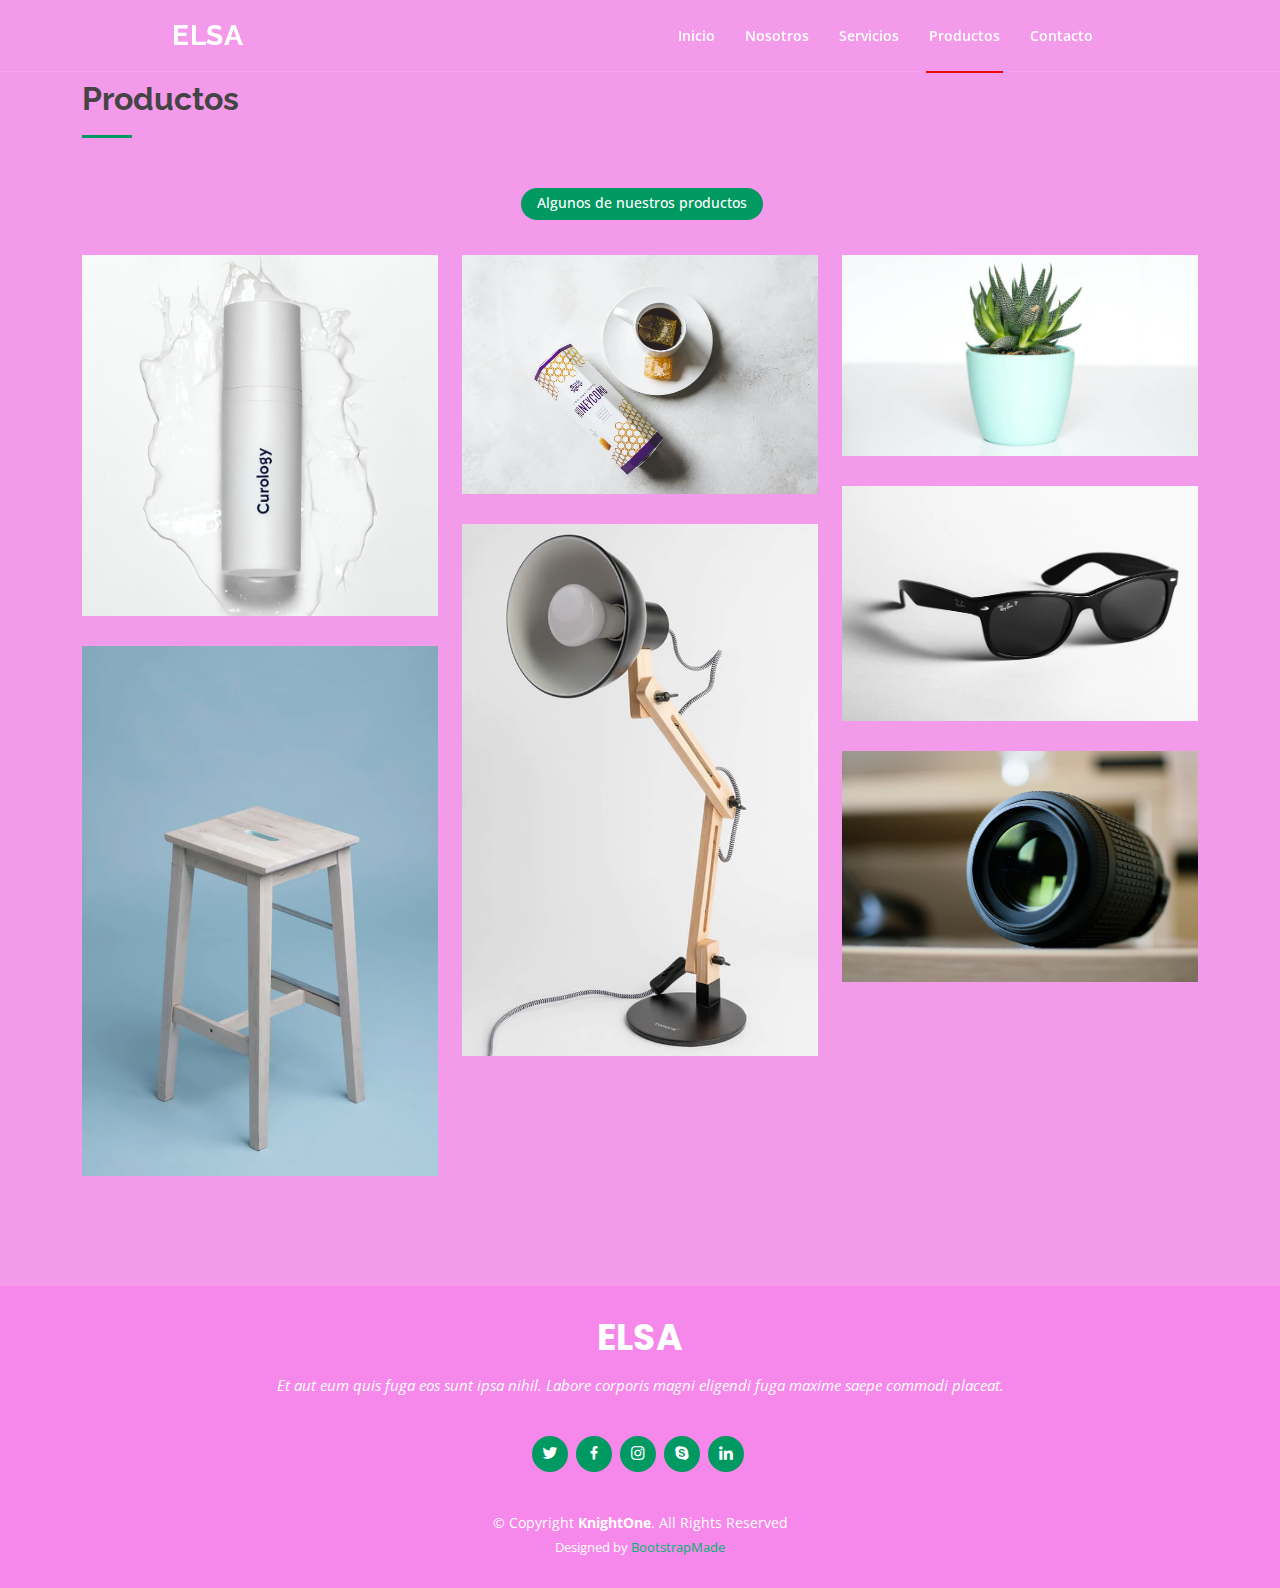
==== pages/productos.html @ aea6aa65 "modificando bases" ====
<html lang="en">
<head>
    <meta charset="UTF-8">
    <meta http-equiv="X-UA-Compatible" content="IE=edge">
    <meta name="viewport" content="width=device-width, initial-scale=1.0">
 <!-- Google Fonts -->
 <link href="https://fonts.googleapis.com/css?family=Open+Sans:300,300i,400,400i,600,600i,700,700i|Raleway:300,300i,400,400i,500,500i,600,600i,700,700i|Poppins:300,300i,400,400i,500,500i,600,600i,700,700i" rel="stylesheet">

  <!-- Vendor CSS Files -->
  <link href="../assets/vendor/bootstrap/css/bootstrap.min.css" rel="stylesheet">
  <link href="../assets/vendor/bootstrap-icons/bootstrap-icons.css" rel="stylesheet">
  <link href="../assets/vendor/boxicons/css/boxicons.min.css" rel="stylesheet">
  <link href="../assets/vendor/glightbox/css/glightbox.min.css" rel="stylesheet">
  <link href="../assets/vendor/remixicon/remixicon.css" rel="stylesheet">
  <link href="../assets/vendor/swiper/swiper-bundle.min.css" rel="stylesheet">

  <!-- Template Main CSS File -->
  <link href="../assets/css/style.css" rel="stylesheet">

    <title>Productos</title>
</head>
<body>
      <!-- ======= Header ======= -->
  <header id="header" class="fixed-top ">
    <div class="container-fluid">

      <div class="row justify-content-center">
        <div class="col-xl-9 d-flex align-items-center justify-content-lg-between">
          <h1 class="logo me-auto me-lg-0"> <a  style="color: white;" href="../index.html">ELSA</a></h1>
          <!-- Uncomment below if you prefer to use an image logo -->
          <!-- <a href="index.html" class="logo me-auto me-lg-0"><img src="assets/img/logo.png" alt="" class="img-fluid"></a>-->

          <nav id="navbar" class="navbar order-last order-lg-0">
            <ul>
              <li><a class="nav-link scrollto" style="color: white;" href="../index.html">Inicio</a></li>
              <li><a class="nav-link scrollto"  style="color: white;" href="../index.html#about">Nosotros</a></li>
              <li><a class="nav-link scrollto"  style="color: white;" href="../index.html#services">Servicios</a></li>
              <li><a class="nav-link scrollto active" style="color: white;" href="productos.html">Productos</a></li>
              <li><a class="nav-link scrollto"  style="color: white;" href="../index.html#contact">Contacto</a></li>
            </ul>
            <i class="bi bi-list mobile-nav-toggle"></i>
          </nav><!-- .navbar -->
        </div>
      </div>

    </div>
  </header><!-- End Header -->

        <!-- ======= Portfolio Section ======= -->
        <section id="portfolio" class="portfolio">
            <div class="container">
      
              <div class="section-title">
                <h2>Productos</h2>
              </div>
      
              <div class="row">
                <div class="col-lg-12 d-flex justify-content-center">
                  <ul id="portfolio-flters">
                    <li data-filter="*" class="filter-active">Algunos de nuestros productos</li>
                  </ul>
                </div>
              </div>
      
              <div class="row portfolio-container">
      
                <div class="col-lg-4 col-md-6 portfolio-item filter-app">
                  <img src="../assets/img/portfolio/portfolio-1.jpg" class="img-fluid" alt="">
                  <div class="portfolio-info">
                    <h4>App 1</h4>
                    <p>App</p>
                    <a href="../assets/img/portfolio/portfolio-1.jpg" data-gallery="portfolioGallery" class="portfolio-lightbox preview-link" title="App 1"><i class="bx bx-plus"></i></a>
                    <a href="portfolio-details.html" class="details-link" title="More Details"><i class="bx bx-link"></i></a>
                  </div>
                </div>
      
                <div class="col-lg-4 col-md-6 portfolio-item filter-web">
                  <img src="../assets/img/portfolio/portfolio-2.jpg" class="img-fluid" alt="">
                  <div class="portfolio-info">
                    <h4>Web 3</h4>
                    <p>Web</p>
                    <a href="../assets/img/portfolio/portfolio-2.jpg" data-gallery="portfolioGallery" class="portfolio-lightbox preview-link" title="Web 3"><i class="bx bx-plus"></i></a>
                    <a href="portfolio-details.html" class="details-link" title="More Details"><i class="bx bx-link"></i></a>
                  </div>
                </div>
      
                <div class="col-lg-4 col-md-6 portfolio-item filter-app">
                  <img src="../assets/img/portfolio/portfolio-3.jpg" class="img-fluid" alt="">
                  <div class="portfolio-info">
                    <h4>App 2</h4>
                    <p>App</p>
                    <a href="../assets/img/portfolio/portfolio-3.jpg" data-gallery="portfolioGallery" class="portfolio-lightbox preview-link" title="App 2"><i class="bx bx-plus"></i></a>
                    <a href="portfolio-details.html" class="details-link" title="More Details"><i class="bx bx-link"></i></a>
                  </div>
                </div>
      
                <div class="col-lg-4 col-md-6 portfolio-item filter-card">
                  <img src="../assets/img/portfolio/portfolio-4.jpg" class="img-fluid" alt="">
                  <div class="portfolio-info">
                    <h4>Card 2</h4>
                    <p>Card</p>
                    <a href="../assets/img/portfolio/portfolio-4.jpg" data-gallery="portfolioGallery" class="portfolio-lightbox preview-link" title="Card 2"><i class="bx bx-plus"></i></a>
                    <a href="portfolio-details.html" class="details-link" title="More Details"><i class="bx bx-link"></i></a>
                  </div>
                </div>
      
                <div class="col-lg-4 col-md-6 portfolio-item filter-web">
                  <img src="../assets/img/portfolio/portfolio-5.jpg" class="img-fluid" alt="">
                  <div class="portfolio-info">
                    <h4>Web 2</h4>
                    <p>Web</p>
                    <a href="../assets/img/portfolio/portfolio-5.jpg" data-gallery="portfolioGallery" class="portfolio-lightbox preview-link" title="Web 2"><i class="bx bx-plus"></i></a>
                    <a href="portfolio-details.html" class="details-link" title="More Details"><i class="bx bx-link"></i></a>
                  </div>
                </div>
      
                <div class="col-lg-4 col-md-6 portfolio-item filter-app">
                  <img src="../assets/img/portfolio/portfolio-6.jpg" class="img-fluid" alt="">
                  <div class="portfolio-info">
                    <h4>App 3</h4>
                    <p>App</p>
                    <a href="../assets/img/portfolio/portfolio-6.jpg" data-gallery="portfolioGallery" class="portfolio-lightbox preview-link" title="App 3"><i class="bx bx-plus"></i></a>
                    <a href="portfolio-details.html" class="details-link" title="More Details"><i class="bx bx-link"></i></a>
                  </div>
                </div>
      
                <div class="col-lg-4 col-md-6 portfolio-item filter-card">
                  <img src="../assets/img/portfolio/portfolio-7.jpg" class="img-fluid" alt="">
                  <div class="portfolio-info">
                    <h4>Card 1</h4>
                    <p>Card</p>
                    <a href="../assets/img/portfolio/portfolio-7.jpg" data-gallery="portfolioGallery" class="portfolio-lightbox preview-link" title="Card 1"><i class="bx bx-plus"></i></a>
                    <a href="portfolio-details.html" class="details-link" title="More Details"><i class="bx bx-link"></i></a>
                  </div>
                </div>
      
                <div class="col-lg-4 col-md-6 portfolio-item filter-card">
                  <img src="assets/img/portfolio/portfolio-8.jpg" class="img-fluid" alt="">
                  <div class="portfolio-info">
                    <h4>Card 3</h4>
                    <p>Card</p>
                    <a href="assets/img/portfolio/portfolio-8.jpg" data-gallery="portfolioGallery" class="portfolio-lightbox preview-link" title="Card 3"><i class="bx bx-plus"></i></a>
                    <a href="portfolio-details.html" class="details-link" title="More Details"><i class="bx bx-link"></i></a>
                  </div>
                </div>
      
                <div class="col-lg-4 col-md-6 portfolio-item filter-web">
                  <img src="assets/img/portfolio/portfolio-9.jpg" class="img-fluid" alt="">
                  <div class="portfolio-info">
                    <h4>Web 3</h4>
                    <p>Web</p>
                    <a href="assets/img/portfolio/portfolio-9.jpg" data-gallery="portfolioGallery" class="portfolio-lightbox preview-link" title="Web 3"><i class="bx bx-plus"></i></a>
                    <a href="portfolio-details.html" class="details-link" title="More Details"><i class="bx bx-link"></i></a>
                  </div>
                </div>
      
              </div>
      
            </div>
          </section><!-- End Portfolio Section -->





      <!-- ======= Footer ======= -->
  <footer id="footer">
    <div class="container">
      <h3>ELSA</h3>
      <p>Et aut eum quis fuga eos sunt ipsa nihil. Labore corporis magni eligendi fuga maxime saepe commodi placeat.</p>
      <div class="social-links">
        <a href="#" class="twitter"><i class="bx bxl-twitter"></i></a>
        <a href="#" class="facebook"><i class="bx bxl-facebook"></i></a>
        <a href="#" class="instagram"><i class="bx bxl-instagram"></i></a>
        <a href="#" class="google-plus"><i class="bx bxl-skype"></i></a>
        <a href="#" class="linkedin"><i class="bx bxl-linkedin"></i></a>
      </div>
      <div class="copyright">
        &copy; Copyright <strong><span>KnightOne</span></strong>. All Rights Reserved
      </div>
      <div class="credits">
        <!-- All the links in the footer should remain intact. -->
        <!-- You can delete the links only if you purchased the pro version. -->
        <!-- Licensing information: https://bootstrapmade.com/license/ -->
        <!-- Purchase the pro version with working PHP/AJAX contact form: https://bootstrapmade.com/knight-simple-one-page-bootstrap-template/ -->
        Designed by <a href="https://bootstrapmade.com/">BootstrapMade</a>
      </div>
    </div>
  </footer><!-- End Footer -->

  <div id="preloader"></div>
  <a href="#" class="back-to-top d-flex align-items-center justify-content-center"><i class="bi bi-arrow-up-short"></i></a>


    <!-- Vendor JS Files -->
    <script src="../assets/vendor/purecounter/purecounter_vanilla.js"></script>
    <script src="../assets/vendor/bootstrap/js/bootstrap.bundle.min.js"></script>
    <script src="../assets/vendor/glightbox/js/glightbox.min.js"></script>
    <script src="../assets/vendor/isotope-layout/isotope.pkgd.min.js"></script>
    <script src="../assets/vendor/swiper/swiper-bundle.min.js"></script>
    <script src="../assets/vendor/php-email-form/validate.js"></script>
  
    <!-- Template Main JS File -->
    <script src="../assets/js/main.js"></script>
  
</body>
</html>
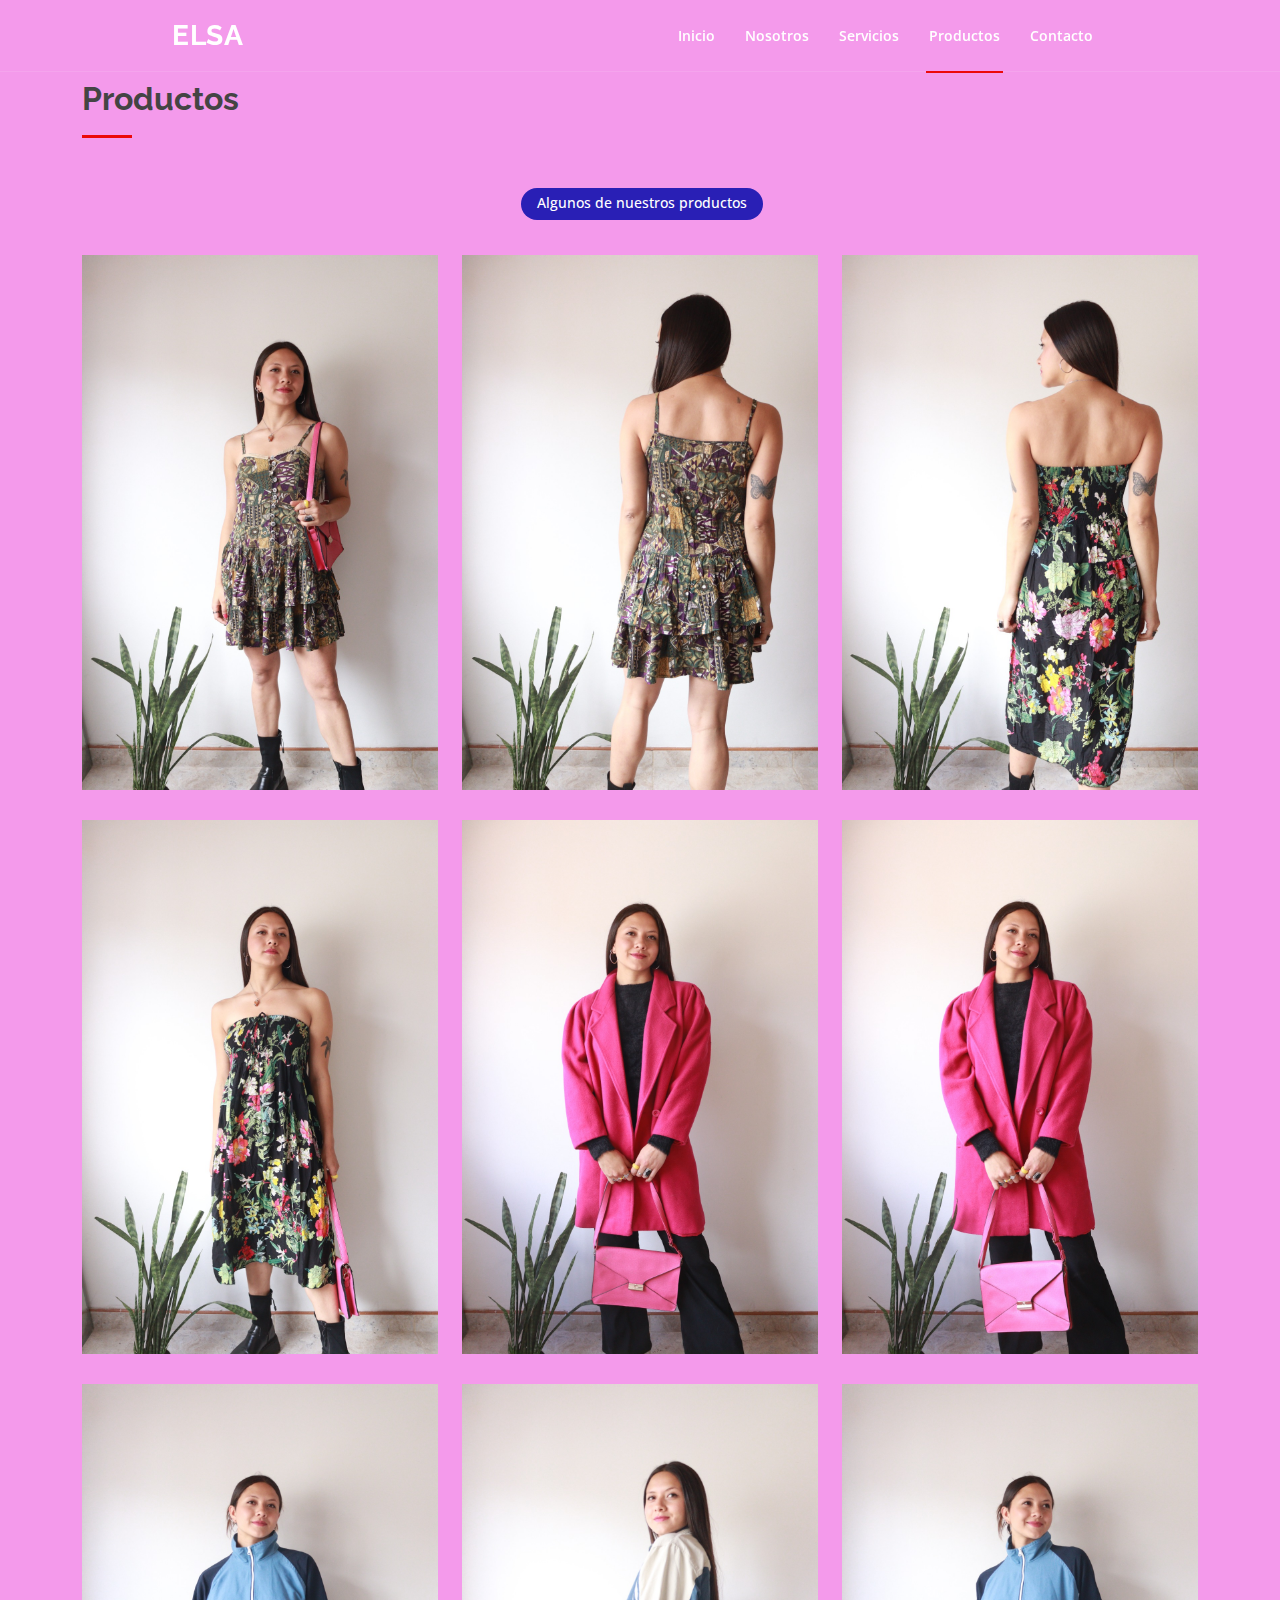
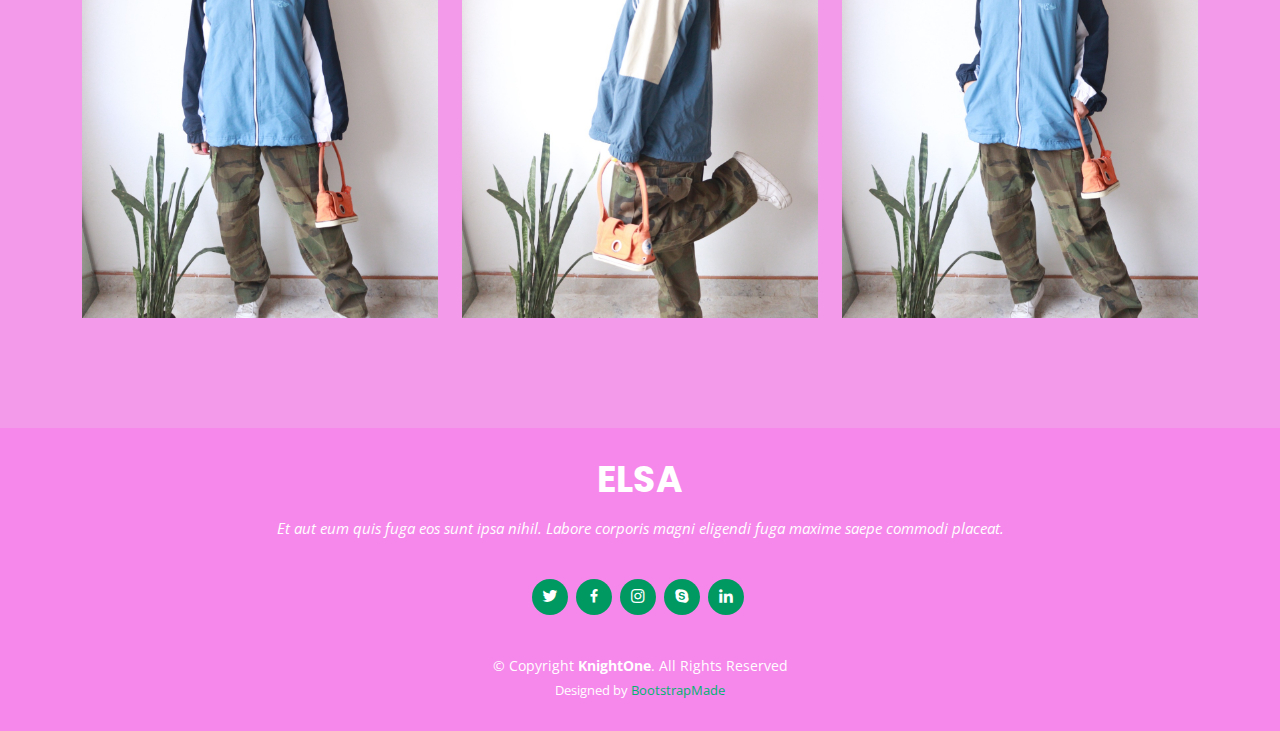
==== commit 818a6673: "modificando page" ====
--- a/pages/productos.html
+++ b/pages/productos.html
@@ -65,92 +65,86 @@
               <div class="row portfolio-container">
       
                 <div class="col-lg-4 col-md-6 portfolio-item filter-app">
-                  <img src="../assets/img/portfolio/portfolio-1.jpg" class="img-fluid" alt="">
-                  <div class="portfolio-info">
-                    <h4>App 1</h4>
-                    <p>App</p>
-                    <a href="../assets/img/portfolio/portfolio-1.jpg" data-gallery="portfolioGallery" class="portfolio-lightbox preview-link" title="App 1"><i class="bx bx-plus"></i></a>
-                    <a href="portfolio-details.html" class="details-link" title="More Details"><i class="bx bx-link"></i></a>
+                  <img src="../assets/img/foto 1.jpg" class="img-fluid" alt="">
+                  <div class="portfolio-info">
+                    <h4>Vestido Veranito</h4>
+                    <p>
+                      talle : L 
+                    </p>
+                    <a href="../assets/img/foto 1.jpg" data-gallery="portfolioGallery" class="portfolio-lightbox preview-link" title="Vestido Veranito"><i class="bx bx-plus"></i></a>
+                    
                   </div>
                 </div>
       
                 <div class="col-lg-4 col-md-6 portfolio-item filter-web">
-                  <img src="../assets/img/portfolio/portfolio-2.jpg" class="img-fluid" alt="">
+                  <img src="../assets/img/foto 2.jpg" class="img-fluid" alt="">
                   <div class="portfolio-info">
                     <h4>Web 3</h4>
                     <p>Web</p>
-                    <a href="../assets/img/portfolio/portfolio-2.jpg" data-gallery="portfolioGallery" class="portfolio-lightbox preview-link" title="Web 3"><i class="bx bx-plus"></i></a>
-                    <a href="portfolio-details.html" class="details-link" title="More Details"><i class="bx bx-link"></i></a>
+                    <a href="../assets/img/foto 2.jpg" data-gallery="portfolioGallery" class="portfolio-lightbox preview-link" title="Web 3"><i class="bx bx-plus"></i></a>
                   </div>
                 </div>
       
                 <div class="col-lg-4 col-md-6 portfolio-item filter-app">
-                  <img src="../assets/img/portfolio/portfolio-3.jpg" class="img-fluid" alt="">
+                  <img src="../assets/img/foto 3.jpg" class="img-fluid" alt="">
                   <div class="portfolio-info">
                     <h4>App 2</h4>
                     <p>App</p>
-                    <a href="../assets/img/portfolio/portfolio-3.jpg" data-gallery="portfolioGallery" class="portfolio-lightbox preview-link" title="App 2"><i class="bx bx-plus"></i></a>
-                    <a href="portfolio-details.html" class="details-link" title="More Details"><i class="bx bx-link"></i></a>
+                    <a href="../assets/img/foto 3.jpg" data-gallery="portfolioGallery" class="portfolio-lightbox preview-link" title="App 2"><i class="bx bx-plus"></i></a>
                   </div>
                 </div>
       
                 <div class="col-lg-4 col-md-6 portfolio-item filter-card">
-                  <img src="../assets/img/portfolio/portfolio-4.jpg" class="img-fluid" alt="">
+                  <img src="../assets/img/foto 4.jpg" class="img-fluid" alt="">
                   <div class="portfolio-info">
                     <h4>Card 2</h4>
                     <p>Card</p>
-                    <a href="../assets/img/portfolio/portfolio-4.jpg" data-gallery="portfolioGallery" class="portfolio-lightbox preview-link" title="Card 2"><i class="bx bx-plus"></i></a>
-                    <a href="portfolio-details.html" class="details-link" title="More Details"><i class="bx bx-link"></i></a>
+                    <a href="../assets/img/foto 4.jpg" data-gallery="portfolioGallery" class="portfolio-lightbox preview-link" title="Card 2"><i class="bx bx-plus"></i></a>
                   </div>
                 </div>
       
                 <div class="col-lg-4 col-md-6 portfolio-item filter-web">
-                  <img src="../assets/img/portfolio/portfolio-5.jpg" class="img-fluid" alt="">
+                  <img src="../assets/img/foto 5.jpg" class="img-fluid" alt="">
                   <div class="portfolio-info">
                     <h4>Web 2</h4>
                     <p>Web</p>
-                    <a href="../assets/img/portfolio/portfolio-5.jpg" data-gallery="portfolioGallery" class="portfolio-lightbox preview-link" title="Web 2"><i class="bx bx-plus"></i></a>
-                    <a href="portfolio-details.html" class="details-link" title="More Details"><i class="bx bx-link"></i></a>
+                    <a href="../assets/img/foto 5.jpg" data-gallery="portfolioGallery" class="portfolio-lightbox preview-link" title="Web 2"><i class="bx bx-plus"></i></a>
                   </div>
                 </div>
       
                 <div class="col-lg-4 col-md-6 portfolio-item filter-app">
-                  <img src="../assets/img/portfolio/portfolio-6.jpg" class="img-fluid" alt="">
+                  <img src="../assets/img/foto 6.jpg" class="img-fluid" alt="">
                   <div class="portfolio-info">
                     <h4>App 3</h4>
                     <p>App</p>
-                    <a href="../assets/img/portfolio/portfolio-6.jpg" data-gallery="portfolioGallery" class="portfolio-lightbox preview-link" title="App 3"><i class="bx bx-plus"></i></a>
-                    <a href="portfolio-details.html" class="details-link" title="More Details"><i class="bx bx-link"></i></a>
+                    <a href="../assets/img/foto 6.jpg" data-gallery="portfolioGallery" class="portfolio-lightbox preview-link" title="App 3"><i class="bx bx-plus"></i></a>
                   </div>
                 </div>
       
                 <div class="col-lg-4 col-md-6 portfolio-item filter-card">
-                  <img src="../assets/img/portfolio/portfolio-7.jpg" class="img-fluid" alt="">
+                  <img src="../assets/img/foto 7.jpg" class="img-fluid" alt="">
                   <div class="portfolio-info">
                     <h4>Card 1</h4>
                     <p>Card</p>
-                    <a href="../assets/img/portfolio/portfolio-7.jpg" data-gallery="portfolioGallery" class="portfolio-lightbox preview-link" title="Card 1"><i class="bx bx-plus"></i></a>
-                    <a href="portfolio-details.html" class="details-link" title="More Details"><i class="bx bx-link"></i></a>
+                    <a href="../assets/img/foto 7.jpg" data-gallery="portfolioGallery" class="portfolio-lightbox preview-link" title="Card 1"><i class="bx bx-plus"></i></a>
                   </div>
                 </div>
       
                 <div class="col-lg-4 col-md-6 portfolio-item filter-card">
-                  <img src="assets/img/portfolio/portfolio-8.jpg" class="img-fluid" alt="">
+                  <img src="../assets/img/foto 8.jpg" class="img-fluid" alt="">
                   <div class="portfolio-info">
                     <h4>Card 3</h4>
                     <p>Card</p>
-                    <a href="assets/img/portfolio/portfolio-8.jpg" data-gallery="portfolioGallery" class="portfolio-lightbox preview-link" title="Card 3"><i class="bx bx-plus"></i></a>
-                    <a href="portfolio-details.html" class="details-link" title="More Details"><i class="bx bx-link"></i></a>
+                    <a href="../assets/img/foto 8.jpg" data-gallery="portfolioGallery" class="portfolio-lightbox preview-link" title="Card 3"><i class="bx bx-plus"></i></a>
                   </div>
                 </div>
       
                 <div class="col-lg-4 col-md-6 portfolio-item filter-web">
-                  <img src="assets/img/portfolio/portfolio-9.jpg" class="img-fluid" alt="">
+                  <img src="../assets/img/foto9.jpg" class="img-fluid" alt="">
                   <div class="portfolio-info">
                     <h4>Web 3</h4>
                     <p>Web</p>
-                    <a href="assets/img/portfolio/portfolio-9.jpg" data-gallery="portfolioGallery" class="portfolio-lightbox preview-link" title="Web 3"><i class="bx bx-plus"></i></a>
-                    <a href="portfolio-details.html" class="details-link" title="More Details"><i class="bx bx-link"></i></a>
+                    <a href="../assets/img/foto9.jpg" data-gallery="portfolioGallery" class="portfolio-lightbox preview-link" title="Web 3"><i class="bx bx-plus"></i></a>
                   </div>
                 </div>
       
--- a/assets/css/style.css
+++ b/assets/css/style.css
@@ -617,7 +617,7 @@
   display: block;
   width: 50px;
   height: 3px;
-  background: #009961;
+  background: #ec0909;
   bottom: 0;
   left: 0;
 }
@@ -780,7 +780,7 @@
 .portfolio #portfolio-flters li:hover,
 .portfolio #portfolio-flters li.filter-active {
   color: #fff;
-  background: #009961;
+  background: #291fb5;
 }
 
 .portfolio #portfolio-flters li:last-child {
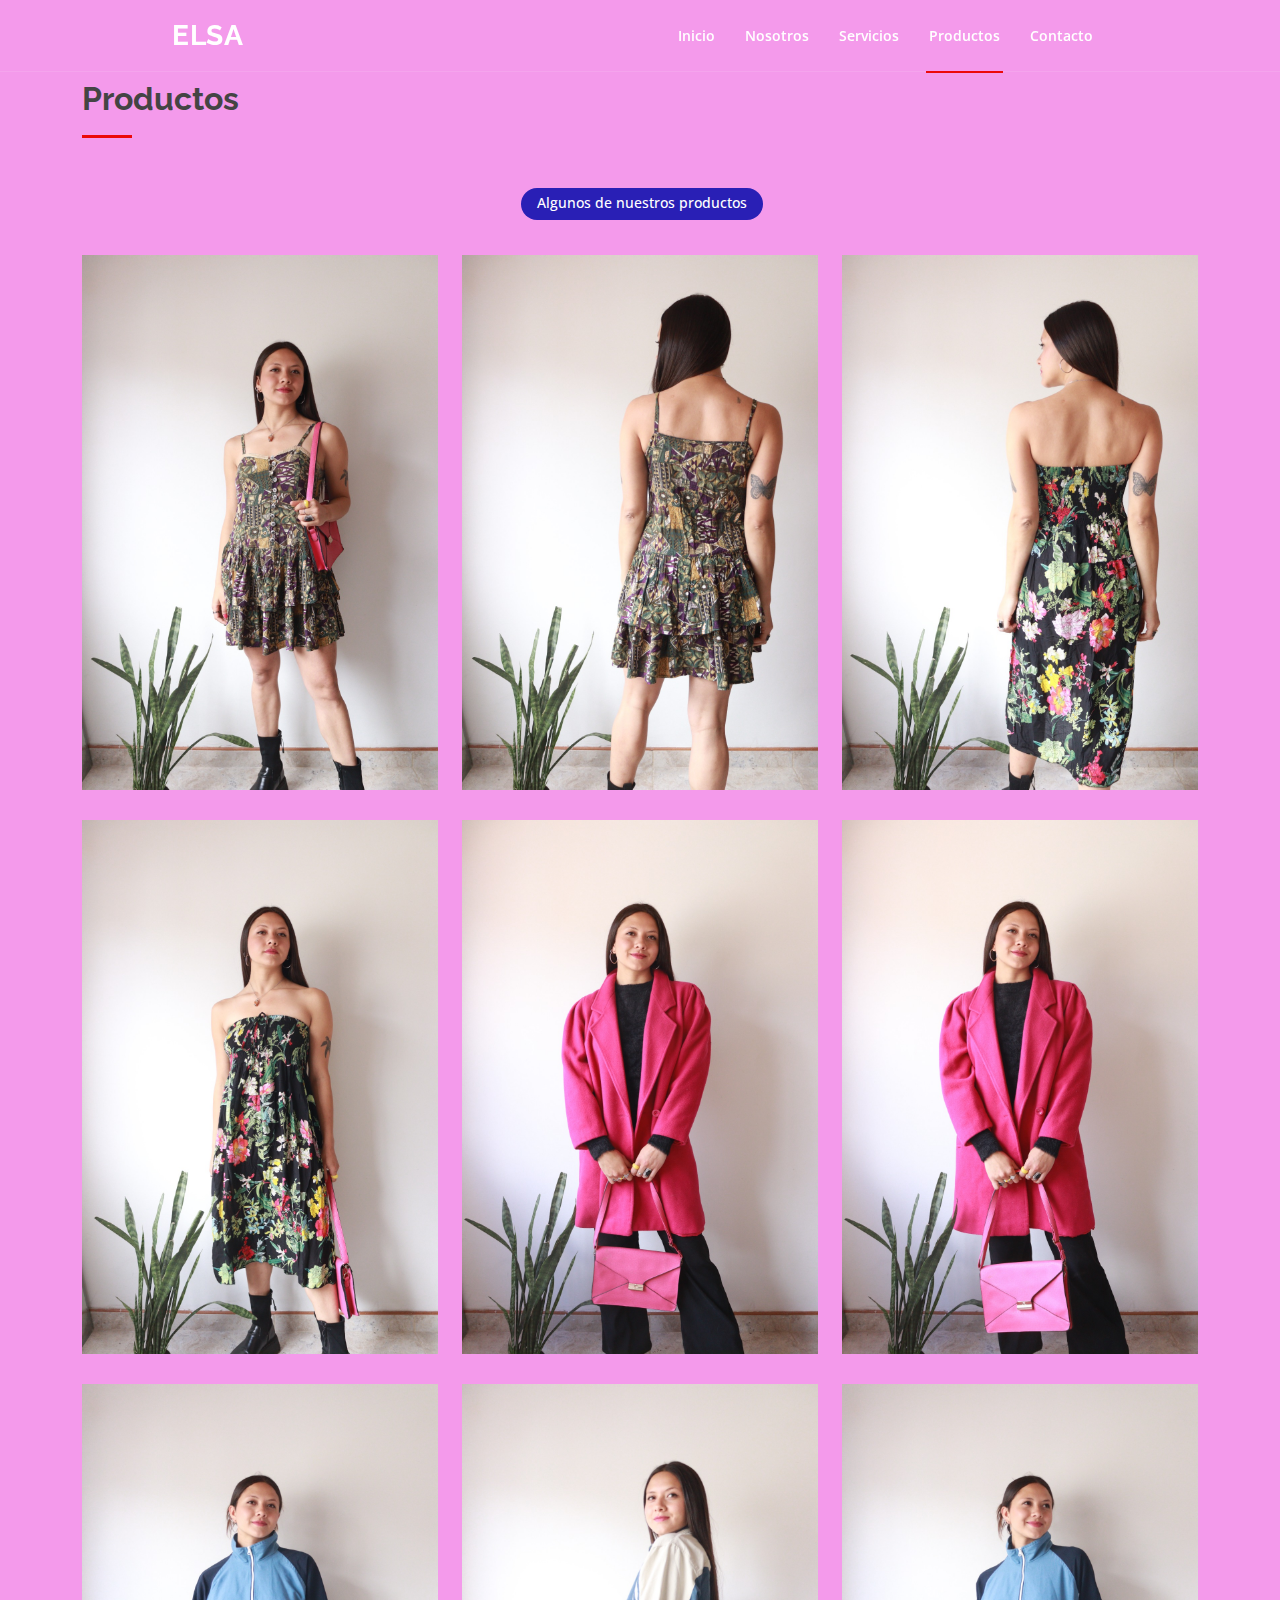
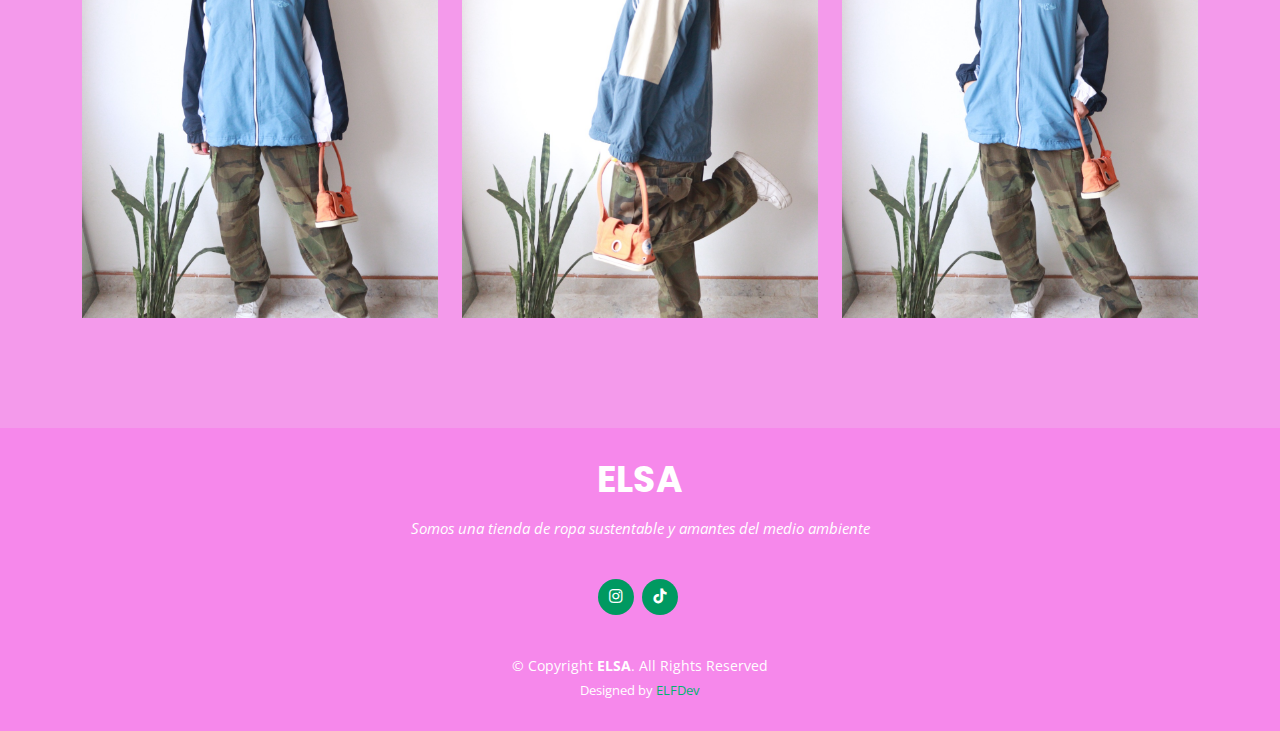
==== commit eec58902: "editando footer y redes" ====
--- a/pages/productos.html
+++ b/pages/productos.html
@@ -57,7 +57,7 @@
               <div class="row">
                 <div class="col-lg-12 d-flex justify-content-center">
                   <ul id="portfolio-flters">
-                    <li data-filter="*" class="filter-active">Algunos de nuestros productos</li>
+                    <li class="filter-active">Algunos de nuestros productos</li>
                   </ul>
                 </div>
               </div>
@@ -69,7 +69,7 @@
                   <div class="portfolio-info">
                     <h4>Vestido Veranito</h4>
                     <p>
-                      talle : L 
+                      Talle : L 
                     </p>
                     <a href="../assets/img/foto 1.jpg" data-gallery="portfolioGallery" class="portfolio-lightbox preview-link" title="Vestido Veranito"><i class="bx bx-plus"></i></a>
                     
@@ -79,8 +79,10 @@
                 <div class="col-lg-4 col-md-6 portfolio-item filter-web">
                   <img src="../assets/img/foto 2.jpg" class="img-fluid" alt="">
                   <div class="portfolio-info">
-                    <h4>Web 3</h4>
-                    <p>Web</p>
+                    <h4>Vestido Veranito</h4>
+                    <p>
+                      Talle: L
+                    </p>
                     <a href="../assets/img/foto 2.jpg" data-gallery="portfolioGallery" class="portfolio-lightbox preview-link" title="Web 3"><i class="bx bx-plus"></i></a>
                   </div>
                 </div>
@@ -88,8 +90,10 @@
                 <div class="col-lg-4 col-md-6 portfolio-item filter-app">
                   <img src="../assets/img/foto 3.jpg" class="img-fluid" alt="">
                   <div class="portfolio-info">
-                    <h4>App 2</h4>
-                    <p>App</p>
+                    <h4>Vestido Florecitas</h4>
+                    <p>
+                      Talle : M
+                    </p>
                     <a href="../assets/img/foto 3.jpg" data-gallery="portfolioGallery" class="portfolio-lightbox preview-link" title="App 2"><i class="bx bx-plus"></i></a>
                   </div>
                 </div>
@@ -97,8 +101,8 @@
                 <div class="col-lg-4 col-md-6 portfolio-item filter-card">
                   <img src="../assets/img/foto 4.jpg" class="img-fluid" alt="">
                   <div class="portfolio-info">
-                    <h4>Card 2</h4>
-                    <p>Card</p>
+                    <h4>Vestido Florecitas</h4>
+                    <p>Talle : M</p>
                     <a href="../assets/img/foto 4.jpg" data-gallery="portfolioGallery" class="portfolio-lightbox preview-link" title="Card 2"><i class="bx bx-plus"></i></a>
                   </div>
                 </div>
@@ -106,8 +110,8 @@
                 <div class="col-lg-4 col-md-6 portfolio-item filter-web">
                   <img src="../assets/img/foto 5.jpg" class="img-fluid" alt="">
                   <div class="portfolio-info">
-                    <h4>Web 2</h4>
-                    <p>Web</p>
+                    <h4>Blazer Pantera Rosa</h4>
+                    <p>Talle : L</p>
                     <a href="../assets/img/foto 5.jpg" data-gallery="portfolioGallery" class="portfolio-lightbox preview-link" title="Web 2"><i class="bx bx-plus"></i></a>
                   </div>
                 </div>
@@ -115,8 +119,8 @@
                 <div class="col-lg-4 col-md-6 portfolio-item filter-app">
                   <img src="../assets/img/foto 6.jpg" class="img-fluid" alt="">
                   <div class="portfolio-info">
-                    <h4>App 3</h4>
-                    <p>App</p>
+                    <h4>Blazer Pantera Rosa</h4>
+                    <p>Talle : L</p>
                     <a href="../assets/img/foto 6.jpg" data-gallery="portfolioGallery" class="portfolio-lightbox preview-link" title="App 3"><i class="bx bx-plus"></i></a>
                   </div>
                 </div>
@@ -124,8 +128,8 @@
                 <div class="col-lg-4 col-md-6 portfolio-item filter-card">
                   <img src="../assets/img/foto 7.jpg" class="img-fluid" alt="">
                   <div class="portfolio-info">
-                    <h4>Card 1</h4>
-                    <p>Card</p>
+                    <h4>Campera Cielo</h4>
+                    <p>Talle : M</p>
                     <a href="../assets/img/foto 7.jpg" data-gallery="portfolioGallery" class="portfolio-lightbox preview-link" title="Card 1"><i class="bx bx-plus"></i></a>
                   </div>
                 </div>
@@ -133,8 +137,8 @@
                 <div class="col-lg-4 col-md-6 portfolio-item filter-card">
                   <img src="../assets/img/foto 8.jpg" class="img-fluid" alt="">
                   <div class="portfolio-info">
-                    <h4>Card 3</h4>
-                    <p>Card</p>
+                    <h4>Campera Cielo</h4>
+                    <p>Talle : M</p>
                     <a href="../assets/img/foto 8.jpg" data-gallery="portfolioGallery" class="portfolio-lightbox preview-link" title="Card 3"><i class="bx bx-plus"></i></a>
                   </div>
                 </div>
@@ -142,8 +146,8 @@
                 <div class="col-lg-4 col-md-6 portfolio-item filter-web">
                   <img src="../assets/img/foto9.jpg" class="img-fluid" alt="">
                   <div class="portfolio-info">
-                    <h4>Web 3</h4>
-                    <p>Web</p>
+                    <h4>Campera Cielo</h4>
+                    <p>Talle : M </p>
                     <a href="../assets/img/foto9.jpg" data-gallery="portfolioGallery" class="portfolio-lightbox preview-link" title="Web 3"><i class="bx bx-plus"></i></a>
                   </div>
                 </div>
@@ -161,23 +165,21 @@
   <footer id="footer">
     <div class="container">
       <h3>ELSA</h3>
-      <p>Et aut eum quis fuga eos sunt ipsa nihil. Labore corporis magni eligendi fuga maxime saepe commodi placeat.</p>
+      <p>Somos una tienda de ropa sustentable y amantes del medio ambiente</p>
       <div class="social-links">
-        <a href="#" class="twitter"><i class="bx bxl-twitter"></i></a>
-        <a href="#" class="facebook"><i class="bx bxl-facebook"></i></a>
-        <a href="#" class="instagram"><i class="bx bxl-instagram"></i></a>
-        <a href="#" class="google-plus"><i class="bx bxl-skype"></i></a>
-        <a href="#" class="linkedin"><i class="bx bxl-linkedin"></i></a>
+
+        <a href="https://www.instagram.com/elsaa_clothing/" class="instagram"><i class="bx bxl-instagram"></i></a>
+        <a href="#" class="tiktok"><i class="bx bxl-tiktok"></i></a>
       </div>
       <div class="copyright">
-        &copy; Copyright <strong><span>KnightOne</span></strong>. All Rights Reserved
+        &copy; Copyright <strong><span>ELSA</span></strong>. All Rights Reserved
       </div>
       <div class="credits">
         <!-- All the links in the footer should remain intact. -->
         <!-- You can delete the links only if you purchased the pro version. -->
         <!-- Licensing information: https://bootstrapmade.com/license/ -->
         <!-- Purchase the pro version with working PHP/AJAX contact form: https://bootstrapmade.com/knight-simple-one-page-bootstrap-template/ -->
-        Designed by <a href="https://bootstrapmade.com/">BootstrapMade</a>
+        Designed by <a href="https://elfdev.netlify.app/">ELFDev</a>
       </div>
     </div>
   </footer><!-- End Footer -->
--- a/assets/css/style.css
+++ b/assets/css/style.css
@@ -105,7 +105,7 @@
 }
 
 .back-to-top:hover {
-  background: #00c27b;
+  background: #ec56e7;
   color: #fff;
 }
 
@@ -624,7 +624,7 @@
 
 .section-title p {
   margin-bottom: 0;
-  color: #777777;
+  color: #080808;
   font-size: 15px;
 }
 
@@ -658,7 +658,7 @@
   left: 0;
   top: 2px;
   font-size: 20px;
-  color: #009961;
+  color: #210099;
   line-height: 1;
 }
 
@@ -676,15 +676,15 @@
   border-radius: 50px;
   transition: 0.3s;
   line-height: 1;
-  color: #009961;
+  color: #210099;
   -webkit-animation-delay: 0.8s;
   animation-delay: 0.8s;
   margin-top: 6px;
-  border: 2px solid #009961;
+  border: 2px solid #210099;
 }
 
 .about .content .btn-learn-more:hover {
-  background: #009961;
+  background: #210099;
   color: #fff;
   text-decoration: none;
 }
@@ -693,13 +693,13 @@
 # Services
 --------------------------------------------------------------*/
 .services{
-  background-color: rgb(244, 154, 235);
+  background-color:rgb(244, 154, 235);
 }
 
 .services .icon-box {
   padding: 60px 30px;
   transition: all ease-in-out 0.3s;
-  background: #fefefe;
+  background: rgb(251, 158, 242);
   box-shadow: 0px 5px 90px 0px rgba(110, 123, 131, 0.1);
   border-radius: 18px;
   border-bottom: 5px solid #fff;
@@ -708,7 +708,7 @@
 .services .icon-box .icon {
   width: 64px;
   height: 64px;
-  background: #009961;
+  background: #210099;
   border-radius: 50px;
   display: flex;
   align-items: center;
@@ -741,11 +741,11 @@
 
 .services .icon-box:hover {
   transform: translateY(-10px);
-  border-color: #009961;
+  border-color: #210099;
 }
 
 .services .icon-box:hover h4 a {
-  color: #009961;
+  color: #210099;
 }
 
 /*--------------------------------------------------------------
@@ -806,7 +806,7 @@
   bottom: -50px;
   z-index: 3;
   transition: all ease-in-out 0.3s;
-  background: #009961;
+  background: #291fb5;
   padding: 15px 20px;
 }
 
